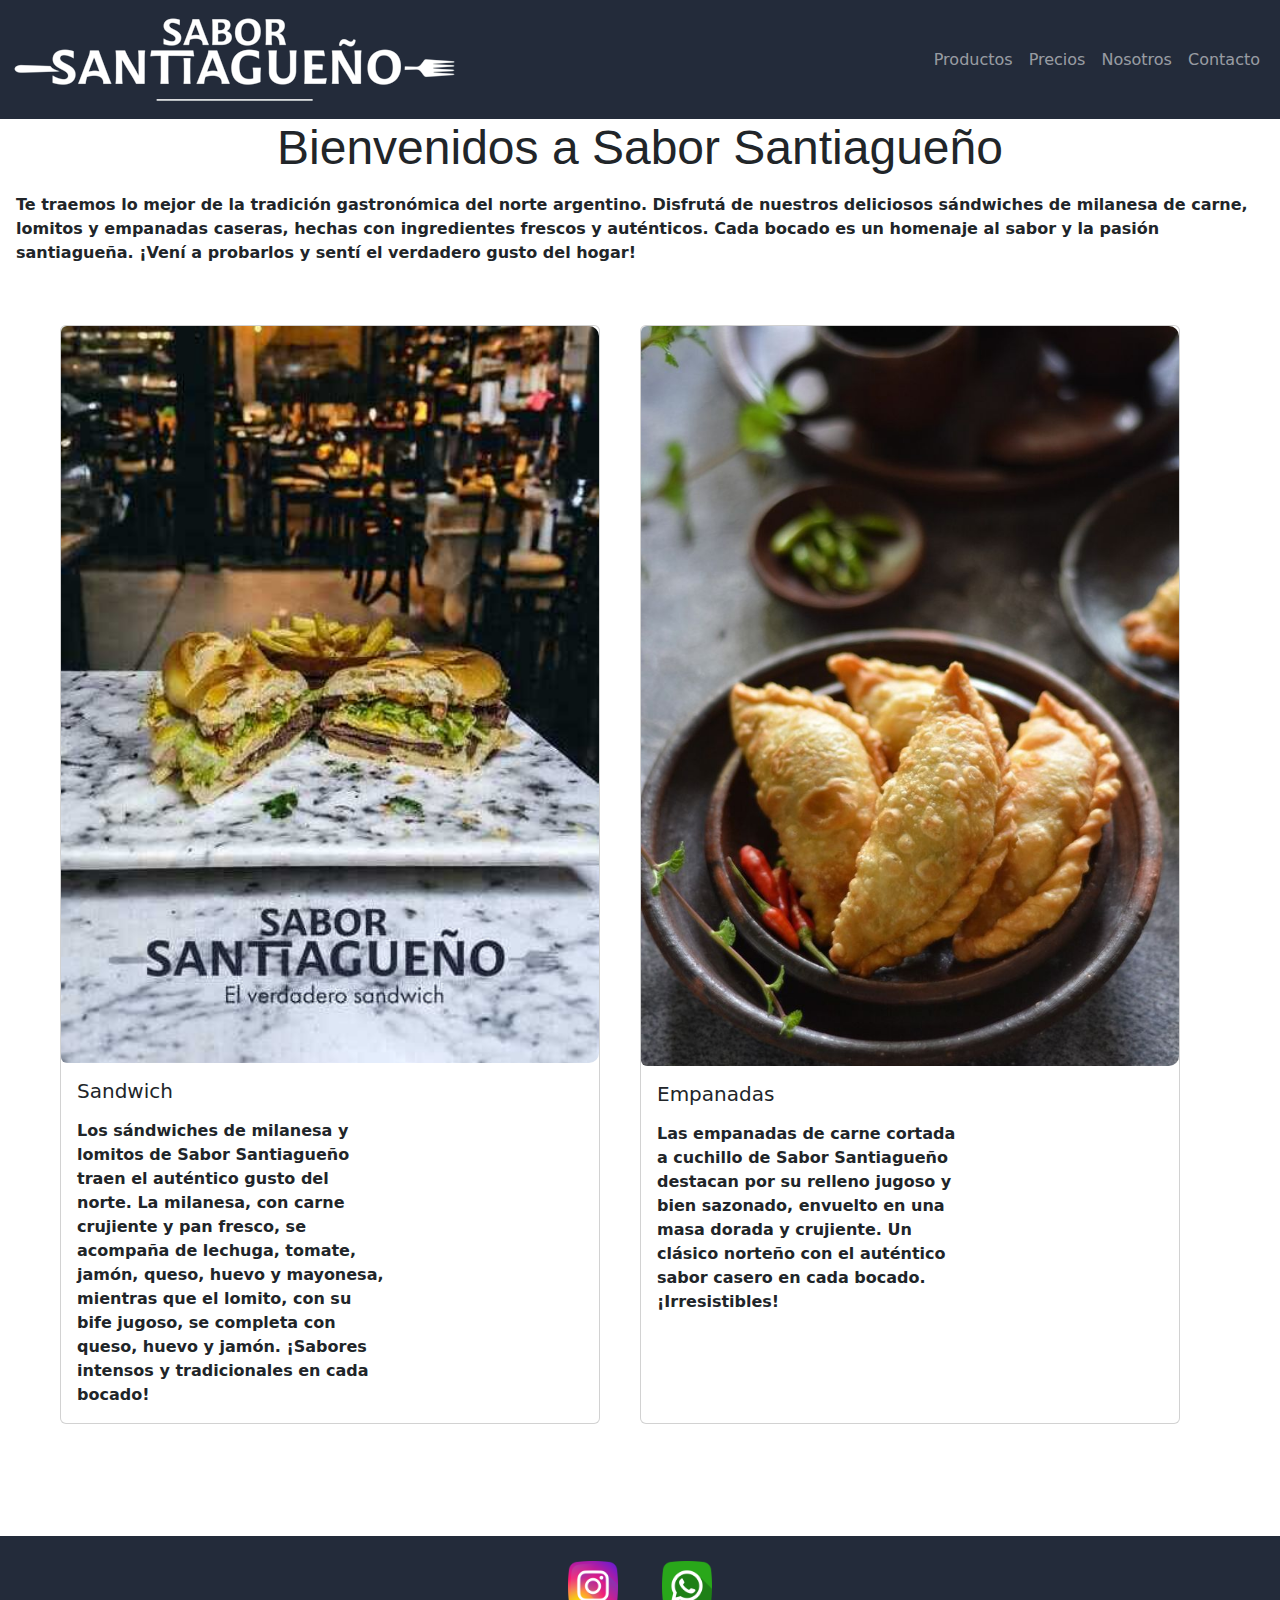
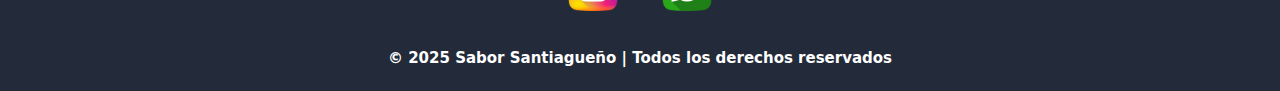
==== index.html @ 4abc9b33 "subiendo proyecto por primera vez" ====
<!DOCTYPE html>
<html lang="es">
<head>
    <meta charset="UTF-8">
    <meta name="viewport" content="width=device-width, initial-scale=1.0">
    <link href="https://cdn.jsdelivr.net/npm/bootstrap@5.3.3/dist/css/bootstrap.min.css" rel="stylesheet" integrity="sha384-QWTKZyjpPEjISv5WaRU9OFeRpok6YctnYmDr5pNlyT2bRjXh0JMhjY6hW+ALEwIH" crossorigin="anonymous">
    <link rel="stylesheet" href="style/style.css">
    <title>Sabor | Santiagueño</title>
</head>
<body>
    <header>
      <!--menu de navegación principal-->
        <nav class="navbar navbar-expand-lg body-color">
        <div class="container-fluid">
          <a class="navbar-brand" href="index.html">
            <img src="img/sabor-santiagueno.png" alt="logo" *class="logo">
          </a>
          <button class="navbar-toggler
          navbar-dark" type="button" data-bs-toggle="collapse" data-bs-target="#navbarSupportedContent" aria-controls="navbarSupportedContent" aria-expanded="false" aria-label="Toggle navigation">
            <span class="navbar-toggler-icon"></span>
          </button>
          <div class="collapse navbar-collapse navbar-dark" id="navbarSupportedContent">
            <ul class="navbar-nav ms-auto">
              <li class="nav-item">
                <a class="nav-link" aria-current="page" href="pages/productos.html">Productos</a>
              </li>
              <li class="nav-item">
                <a class="nav-link" href="pages/precios.html">Precios</a>
              </li>
              <li class="nav-item">
                <a class="nav-link" href="pages/nosotros.html">Nosotros</a>
              </li>
              <li class="nav-item">
                <a class="nav-link" href="pages/contacto.html">Contacto</a>
              </li>
            </ul>

          </div>
        </div>
      </nav>
    </header>

    <!-- Contenido principal -->
    
    <main class="titulo">
        <h1>Bienvenidos a Sabor Santiagueño</h1>
        <p>Te traemos lo mejor de la tradición gastronómica del norte argentino. Disfrutá de nuestros deliciosos sándwiches de milanesa de carne, lomitos y empanadas caseras, hechas con ingredientes frescos y auténticos. Cada bocado es un homenaje al sabor y la pasión santiagueña. ¡Vení a probarlos y sentí el verdadero gusto del hogar!</p>

        <!-- Galería de productos -->

        <section>
          <div class="card-grid">
          <div class="card mb-3" style="max-width: 540px;">
          <div class="row g-0">
            <div class="col-md-6">
              <img src="img/sand-saborsgo.jpg" class=" rounded-start img-estilo" alt="...">
            </div>
            <div class="col-md-8">
              <div class="card-body">
                <h5 class="card-title ms-0">Sandwich</h5>
                <p class="card-text ms-0">Los sándwiches de milanesa y lomitos de Sabor Santiagueño traen el auténtico gusto del norte. La milanesa, con carne crujiente y pan fresco, se acompaña de lechuga, tomate, jamón, queso, huevo y mayonesa, mientras que el lomito, con su bife jugoso, se completa con queso, huevo y jamón. ¡Sabores intensos y tradicionales en cada bocado!</p>
                
              </div>
            </div>
          </div>
        </div>
        <div class="card mb-3" style="max-width: 540px;">
          <div class="row g-0">
            <div class="col-md-6">
              <img src="img/empanadas-sgo.jpg" class=" rounded-start img-estilo" alt="...">
            </div>
            <div class="col-md-8">
              <div class="card-body">
                <h5 class="card-title ms-0">Empanadas</h5>
                <p class="card-text ms-0">Las empanadas de carne cortada a cuchillo de Sabor Santiagueño destacan por su relleno jugoso y bien sazonado, envuelto en una masa dorada y crujiente. Un clásico norteño con el auténtico sabor casero en cada bocado. ¡Irresistibles!</p>
                
              </div>
            </div>
          </div>
        </div>
      </div>
        </section>
    </main>






    <script src="https://cdn.jsdelivr.net/npm/bootstrap@5.3.3/dist/js/bootstrap.bundle.min.js" integrity="sha384-YvpcrYf0tY3lHB60NNkmXc5s9fDVZLESaAA55NDzOxhy9GkcIdslK1eN7N6jIeHz" crossorigin="anonymous"></script>
    <!-- Pie de página -->
    <footer>
      <div class="redes">
        <a href="https://www.instagram.com/sabordesantiago?igsh=N3N5MTNiZTQwbzVw" target="_blank">
          <img src="img/instagram.png" alt="Instagram">
        </a>
        <a href="https://wa.me/5491134569523" target="_blank">
          <img src="img/whatsapp.png" alt="WhatsApp">
        </a>
      </div>
      <p>© 2025 Sabor Santiagueño | Todos los derechos reservados</p>
    </footer>
</body>
</html>
---- style/style.css ----
/* reset general */
*{
    margin: 0;
    padding: 0;
    box-sizing: border-box;
}


/* logo de navbar*/
.navbar-brand img {
    display: flex;
    justify-content: center;
    align-items: center;
    width: 100%;
    
}

/* estilo de navbar */
.body-color{
    background-color: #232b3a;
    color: white;
}

/* estilo de titulo */
h1{
    text-align: center;
    font-size: 3rem;
    font-family: 'Franklin Gothic Medium', 'Arial Narrow', Arial, sans-serif;
    
}

/* estilo de párrafo */
p {
    font-weight: bold;
    margin: 1rem;
}

/* estilo de imagenes de inicio */
.card-grid{
    display: grid;
    grid-template-columns: repeat(2, 1fr); /* 2 columnas */
    margin: 60px;
    
    
}
.img-estilo{
    width: 200%;        /* o 80%, 120px, etc. */
    max-width: none;    /* para ignorar límites */
    height: auto;
    border-radius: 10px;
}




/*estilo de imagenes precios*/
.galeria-precios {
    display: grid;
    grid-template-columns: repeat(2, 1fr); /* 2 columnas */
    gap: 20px;
    max-width: 800px;
    margin: auto;
}

.galeria-precios img {
    max-width: 100%;
    height: auto;
    border-radius: 10px;
}   


/*estilo de imagenes productos*/
.nosotros{
    display: flex;
    flex-direction: column; /* Coloca la imagen arriba y el texto abajo */
    align-items: center; /* Centra horizontalmente */
    justify-content: center; /* Centra verticalmente */
    text-align: center;
}

.nosotros img{
    border-radius: 10px;
}

/* estilo para carrusel de productos */
.carousel-item img {
    max-height: 650px; /* Ajusta este valor según necesites */
    width: 100%;
    object-fit: contain; /* Mantiene el enfoque sin distorsionar */
    
}

/* estilo para texto de carousel */
.carousel-caption h5{
    text-shadow: 2px 2px 4px black;
}


.carousel-caption p{
    text-shadow: 2px 2px 4px black;
}

/* estilo de footer */
footer{
    text-align: center;
    font-size: 15px;
    margin-top: 6rem;
    padding: 5px;
    background-color: #232b3a;
    color: white;
}

footer img{
    width: 50px;
    height: 50px;
    margin: 20px;
}

footer a{
    text-decoration: none;
}





/* media queries para mobile */

@media screen and (max-width: 768px){
    .navbar-brand img {
        max-width: 100%;
        height: auto;
        max-height: 60px; 
        
        
        
    }
    .card-grid{
        display: grid;
        grid-template-columns: auto; /* 1 columna */
        width: 353px;
        gap: 20px;
        margin: 19px;
    }
    .img-estilo{
        width: 350px;
        height: auto; 
        border-radius: 10px;
        
    }
    .galeria-precios{
        display: grid;
        grid-template-columns: auto; /* 1 columna */
        gap: 20px;
        justify-items: center;
    }
    .galeria-precios img{
        display: flex;
        flex-direction: column;
        align-items: center;
        justify-content: center;
        border-radius: 12px;
        max-width: 300px;
    }
    
        
}
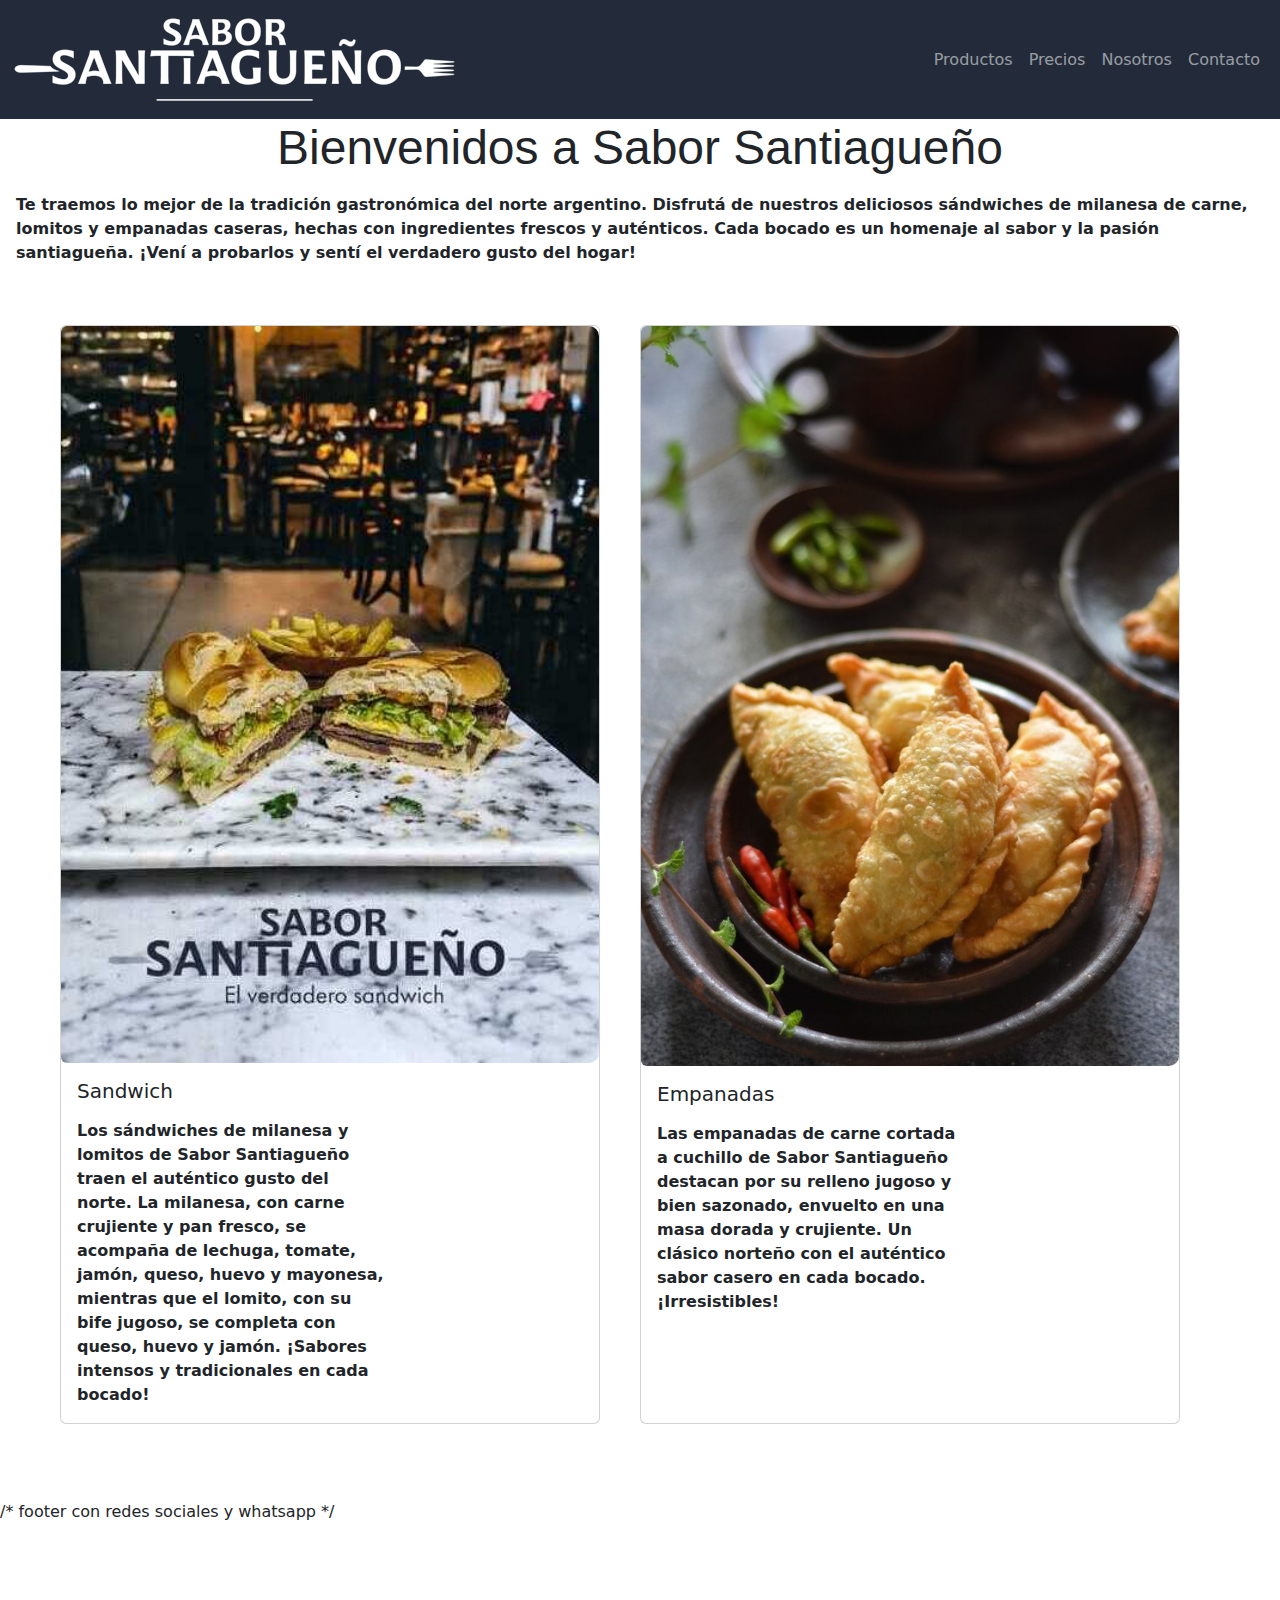
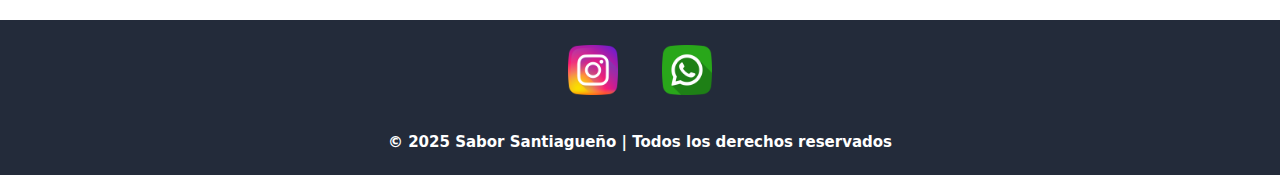
==== commit 17e595ea: "pequeños ajustes" ====
--- a/index.html
+++ b/index.html
@@ -1,56 +1,62 @@
 <!DOCTYPE html>
 <html lang="es">
+
 <head>
-    <meta charset="UTF-8">
-    <meta name="viewport" content="width=device-width, initial-scale=1.0">
-    <link href="https://cdn.jsdelivr.net/npm/bootstrap@5.3.3/dist/css/bootstrap.min.css" rel="stylesheet" integrity="sha384-QWTKZyjpPEjISv5WaRU9OFeRpok6YctnYmDr5pNlyT2bRjXh0JMhjY6hW+ALEwIH" crossorigin="anonymous">
-    <link rel="stylesheet" href="style/style.css">
-    <title>Sabor | Santiagueño</title>
+  <meta charset="UTF-8">
+  <meta name="viewport" content="width=device-width, initial-scale=1.0">
+  <link href="https://cdn.jsdelivr.net/npm/bootstrap@5.3.3/dist/css/bootstrap.min.css" rel="stylesheet"
+    integrity="sha384-QWTKZyjpPEjISv5WaRU9OFeRpok6YctnYmDr5pNlyT2bRjXh0JMhjY6hW+ALEwIH" crossorigin="anonymous">
+  <link rel="stylesheet" href="style/style.css">
+  <title>Sabor | Santiagueño</title>
 </head>
+
 <body>
-    <header>
-      <!--menu de navegación principal-->
-        <nav class="navbar navbar-expand-lg body-color">
-        <div class="container-fluid">
-          <a class="navbar-brand" href="index.html">
-            <img src="img/sabor-santiagueno.png" alt="logo" *class="logo">
-          </a>
-          <button class="navbar-toggler
-          navbar-dark" type="button" data-bs-toggle="collapse" data-bs-target="#navbarSupportedContent" aria-controls="navbarSupportedContent" aria-expanded="false" aria-label="Toggle navigation">
-            <span class="navbar-toggler-icon"></span>
-          </button>
-          <div class="collapse navbar-collapse navbar-dark" id="navbarSupportedContent">
-            <ul class="navbar-nav ms-auto">
-              <li class="nav-item">
-                <a class="nav-link" aria-current="page" href="pages/productos.html">Productos</a>
-              </li>
-              <li class="nav-item">
-                <a class="nav-link" href="pages/precios.html">Precios</a>
-              </li>
-              <li class="nav-item">
-                <a class="nav-link" href="pages/nosotros.html">Nosotros</a>
-              </li>
-              <li class="nav-item">
-                <a class="nav-link" href="pages/contacto.html">Contacto</a>
-              </li>
-            </ul>
+  <header>
+    <!--menu de navegación principal-->
+    <nav class="navbar navbar-expand-lg body-color">
+      <div class="container-fluid">
+        <a class="navbar-brand" href="index.html">
+          <img src="img/sabor-santiagueno.png" alt="logo" *class="logo">
+        </a>
+        <button class="navbar-toggler
+          navbar-dark" type="button" data-bs-toggle="collapse" data-bs-target="#navbarSupportedContent"
+          aria-controls="navbarSupportedContent" aria-expanded="false" aria-label="Toggle navigation">
+          <span class="navbar-toggler-icon"></span>
+        </button>
+        <div class="collapse navbar-collapse navbar-dark" id="navbarSupportedContent">
+          <ul class="navbar-nav ms-auto">
+            <li class="nav-item">
+              <a class="nav-link" aria-current="page" href="pages/productos.html">Productos</a>
+            </li>
+            <li class="nav-item">
+              <a class="nav-link" href="pages/precios.html">Precios</a>
+            </li>
+            <li class="nav-item">
+              <a class="nav-link" href="pages/nosotros.html">Nosotros</a>
+            </li>
+            <li class="nav-item">
+              <a class="nav-link" href="pages/contacto.html">Contacto</a>
+            </li>
+          </ul>
 
-          </div>
         </div>
-      </nav>
-    </header>
+      </div>
+    </nav>
+  </header>
 
-    <!-- Contenido principal -->
-    
-    <main class="titulo">
-        <h1>Bienvenidos a Sabor Santiagueño</h1>
-        <p>Te traemos lo mejor de la tradición gastronómica del norte argentino. Disfrutá de nuestros deliciosos sándwiches de milanesa de carne, lomitos y empanadas caseras, hechas con ingredientes frescos y auténticos. Cada bocado es un homenaje al sabor y la pasión santiagueña. ¡Vení a probarlos y sentí el verdadero gusto del hogar!</p>
+  <!-- Contenido principal -->
 
-        <!-- Galería de productos -->
+  <main class="titulo">
+    <h1>Bienvenidos a Sabor Santiagueño</h1>
+    <p>Te traemos lo mejor de la tradición gastronómica del norte argentino. Disfrutá de nuestros deliciosos sándwiches
+      de milanesa de carne, lomitos y empanadas caseras, hechas con ingredientes frescos y auténticos. Cada bocado es un
+      homenaje al sabor y la pasión santiagueña. ¡Vení a probarlos y sentí el verdadero gusto del hogar!</p>
 
-        <section>
-          <div class="card-grid">
-          <div class="card mb-3" style="max-width: 540px;">
+    <!-- Galería de productos -->
+
+    <section>
+      <div class="card-grid">
+        <div class="card mb-3" style="max-width: 540px;">
           <div class="row g-0">
             <div class="col-md-6">
               <img src="img/sand-saborsgo.jpg" class=" rounded-start img-estilo" alt="...">
@@ -58,8 +64,11 @@
             <div class="col-md-8">
               <div class="card-body">
                 <h5 class="card-title ms-0">Sandwich</h5>
-                <p class="card-text ms-0">Los sándwiches de milanesa y lomitos de Sabor Santiagueño traen el auténtico gusto del norte. La milanesa, con carne crujiente y pan fresco, se acompaña de lechuga, tomate, jamón, queso, huevo y mayonesa, mientras que el lomito, con su bife jugoso, se completa con queso, huevo y jamón. ¡Sabores intensos y tradicionales en cada bocado!</p>
-                
+                <p class="card-text ms-0">Los sándwiches de milanesa y lomitos de Sabor Santiagueño traen el auténtico
+                  gusto del norte. La milanesa, con carne crujiente y pan fresco, se acompaña de lechuga, tomate, jamón,
+                  queso, huevo y mayonesa, mientras que el lomito, con su bife jugoso, se completa con queso, huevo y
+                  jamón. ¡Sabores intensos y tradicionales en cada bocado!</p>
+
               </div>
             </div>
           </div>
@@ -67,38 +76,39 @@
         <div class="card mb-3" style="max-width: 540px;">
           <div class="row g-0">
             <div class="col-md-6">
-              <img src="img/empanadas-sgo.jpg" class=" rounded-start img-estilo" alt="...">
+              <img src="img/empanadas-sgo.jpg" class=" rounded-start img-estilo" alt="Empanadas varias">
             </div>
             <div class="col-md-8">
               <div class="card-body">
                 <h5 class="card-title ms-0">Empanadas</h5>
-                <p class="card-text ms-0">Las empanadas de carne cortada a cuchillo de Sabor Santiagueño destacan por su relleno jugoso y bien sazonado, envuelto en una masa dorada y crujiente. Un clásico norteño con el auténtico sabor casero en cada bocado. ¡Irresistibles!</p>
-                
+                <p class="card-text ms-0">Las empanadas de carne cortada a cuchillo de Sabor Santiagueño destacan por su
+                  relleno jugoso y bien sazonado, envuelto en una masa dorada y crujiente. Un clásico norteño con el
+                  auténtico sabor casero en cada bocado. ¡Irresistibles!</p>
+
               </div>
             </div>
           </div>
         </div>
       </div>
-        </section>
-    </main>
+    </section>
+  </main>
 
+  /* footer con redes sociales y whatsapp */
+  <script src="https://cdn.jsdelivr.net/npm/bootstrap@5.3.3/dist/js/bootstrap.bundle.min.js"
+    integrity="sha384-YvpcrYf0tY3lHB60NNkmXc5s9fDVZLESaAA55NDzOxhy9GkcIdslK1eN7N6jIeHz"
+    crossorigin="anonymous"></script>
+  <!-- Pie de página -->
+  <footer>
+    <div class="redes">
+      <a href="https://www.instagram.com/sabordesantiago?igsh=N3N5MTNiZTQwbzVw" target="_blank">
+        <img src="img/instagram.png" alt="Instagram">
+      </a>
+      <a href="https://wa.me/5491134569523" target="_blank">
+        <img src="img/whatsapp.png" alt="WhatsApp">
+      </a>
+    </div>
+    <p>© 2025 Sabor Santiagueño | Todos los derechos reservados</p>
+  </footer>
+</body>
 
-
-
-
-
-    <script src="https://cdn.jsdelivr.net/npm/bootstrap@5.3.3/dist/js/bootstrap.bundle.min.js" integrity="sha384-YvpcrYf0tY3lHB60NNkmXc5s9fDVZLESaAA55NDzOxhy9GkcIdslK1eN7N6jIeHz" crossorigin="anonymous"></script>
-    <!-- Pie de página -->
-    <footer>
-      <div class="redes">
-        <a href="https://www.instagram.com/sabordesantiago?igsh=N3N5MTNiZTQwbzVw" target="_blank">
-          <img src="img/instagram.png" alt="Instagram">
-        </a>
-        <a href="https://wa.me/5491134569523" target="_blank">
-          <img src="img/whatsapp.png" alt="WhatsApp">
-        </a>
-      </div>
-      <p>© 2025 Sabor Santiagueño | Todos los derechos reservados</p>
-    </footer>
-</body>
-</html>
+</html>--- a/style/style.css
+++ b/style/style.css
@@ -1,5 +1,5 @@
 /* reset general */
-*{
+* {
     margin: 0;
     padding: 0;
     box-sizing: border-box;
@@ -12,21 +12,21 @@
     justify-content: center;
     align-items: center;
     width: 100%;
-    
+
 }
 
 /* estilo de navbar */
-.body-color{
+.body-color {
     background-color: #232b3a;
     color: white;
 }
 
 /* estilo de titulo */
-h1{
+h1 {
     text-align: center;
     font-size: 3rem;
     font-family: 'Franklin Gothic Medium', 'Arial Narrow', Arial, sans-serif;
-    
+
 }
 
 /* estilo de párrafo */
@@ -36,16 +36,20 @@
 }
 
 /* estilo de imagenes de inicio */
-.card-grid{
+.card-grid {
     display: grid;
-    grid-template-columns: repeat(2, 1fr); /* 2 columnas */
+    grid-template-columns: repeat(2, 1fr);
+    /* 2 columnas */
     margin: 60px;
-    
-    
+
+
 }
-.img-estilo{
-    width: 200%;        /* o 80%, 120px, etc. */
-    max-width: none;    /* para ignorar límites */
+
+.img-estilo {
+    width: 200%;
+    /* o 80%, 120px, etc. */
+    max-width: none;
+    /* para ignorar límites */
     height: auto;
     border-radius: 10px;
 }
@@ -56,7 +60,8 @@
 /*estilo de imagenes precios*/
 .galeria-precios {
     display: grid;
-    grid-template-columns: repeat(2, 1fr); /* 2 columnas */
+    grid-template-columns: repeat(2, 1fr);
+    /* 2 columnas */
     gap: 20px;
     max-width: 800px;
     margin: auto;
@@ -66,42 +71,47 @@
     max-width: 100%;
     height: auto;
     border-radius: 10px;
-}   
+}
 
 
 /*estilo de imagenes productos*/
-.nosotros{
+.nosotros {
     display: flex;
-    flex-direction: column; /* Coloca la imagen arriba y el texto abajo */
-    align-items: center; /* Centra horizontalmente */
-    justify-content: center; /* Centra verticalmente */
+    flex-direction: column;
+    /* Coloca la imagen arriba y el texto abajo */
+    align-items: center;
+    /* Centra horizontalmente */
+    justify-content: center;
+    /* Centra verticalmente */
     text-align: center;
 }
 
-.nosotros img{
+.nosotros img {
     border-radius: 10px;
 }
 
 /* estilo para carrusel de productos */
 .carousel-item img {
-    max-height: 650px; /* Ajusta este valor según necesites */
+    max-height: 650px;
+    /* Ajusta este valor según necesites */
     width: 100%;
-    object-fit: contain; /* Mantiene el enfoque sin distorsionar */
-    
+    object-fit: contain;
+    /* Mantiene el enfoque sin distorsionar */
+
 }
 
 /* estilo para texto de carousel */
-.carousel-caption h5{
+.carousel-caption h5 {
     text-shadow: 2px 2px 4px black;
 }
 
 
-.carousel-caption p{
+.carousel-caption p {
     text-shadow: 2px 2px 4px black;
 }
 
 /* estilo de footer */
-footer{
+footer {
     text-align: center;
     font-size: 15px;
     margin-top: 6rem;
@@ -110,51 +120,50 @@
     color: white;
 }
 
-footer img{
+footer img {
     width: 50px;
     height: 50px;
     margin: 20px;
 }
 
-footer a{
+footer a {
     text-decoration: none;
 }
 
-
-
-
-
 /* media queries para mobile */
 
-@media screen and (max-width: 768px){
+@media screen and (max-width: 768px) {
     .navbar-brand img {
         max-width: 100%;
         height: auto;
-        max-height: 60px; 
-        
-        
-        
+        max-height: 50px;
     }
-    .card-grid{
+
+    .card-grid {
         display: grid;
-        grid-template-columns: auto; /* 1 columna */
+        grid-template-columns: auto;
+        /* 1 columna */
         width: 353px;
         gap: 20px;
         margin: 19px;
     }
-    .img-estilo{
+
+    .img-estilo {
         width: 350px;
-        height: auto; 
+        height: auto;
         border-radius: 10px;
-        
+
     }
-    .galeria-precios{
+
+    .galeria-precios {
         display: grid;
-        grid-template-columns: auto; /* 1 columna */
+        grid-template-columns: auto;
+        /* 1 columna */
         gap: 20px;
         justify-items: center;
     }
-    .galeria-precios img{
+
+    .galeria-precios img {
         display: flex;
         flex-direction: column;
         align-items: center;
@@ -162,21 +171,6 @@
         border-radius: 12px;
         max-width: 300px;
     }
-    
-        
-}
 
 
-
-
-
-
-
-
-
-
-
-
-
-
-
+}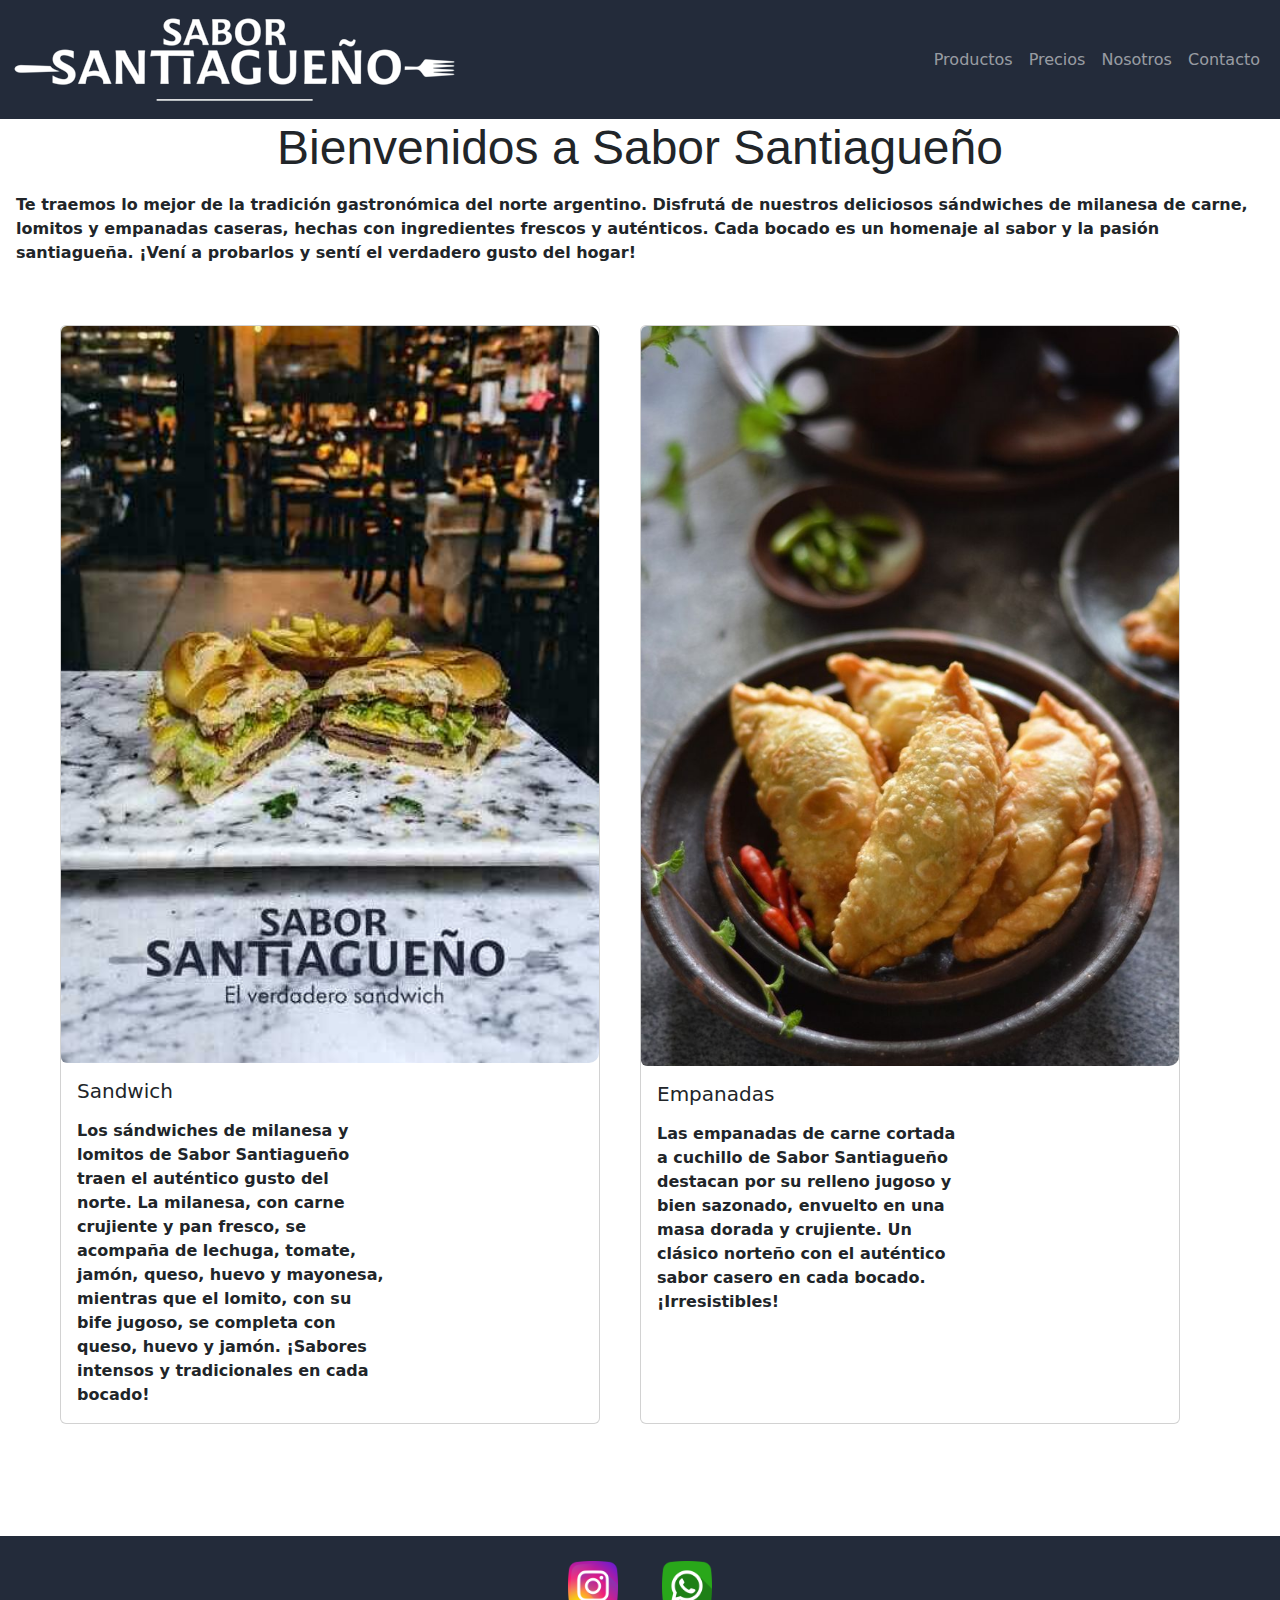
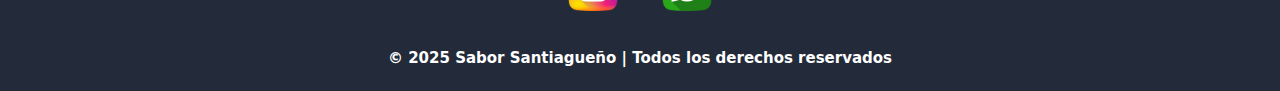
==== commit 2fdcfc0a: "modificando comentarios" ====
--- a/index.html
+++ b/index.html
@@ -93,7 +93,7 @@
     </section>
   </main>
 
-  /* footer con redes sociales y whatsapp */
+  <!-- footer con redes sociales y whatsapp -->
   <script src="https://cdn.jsdelivr.net/npm/bootstrap@5.3.3/dist/js/bootstrap.bundle.min.js"
     integrity="sha384-YvpcrYf0tY3lHB60NNkmXc5s9fDVZLESaAA55NDzOxhy9GkcIdslK1eN7N6jIeHz"
     crossorigin="anonymous"></script>
